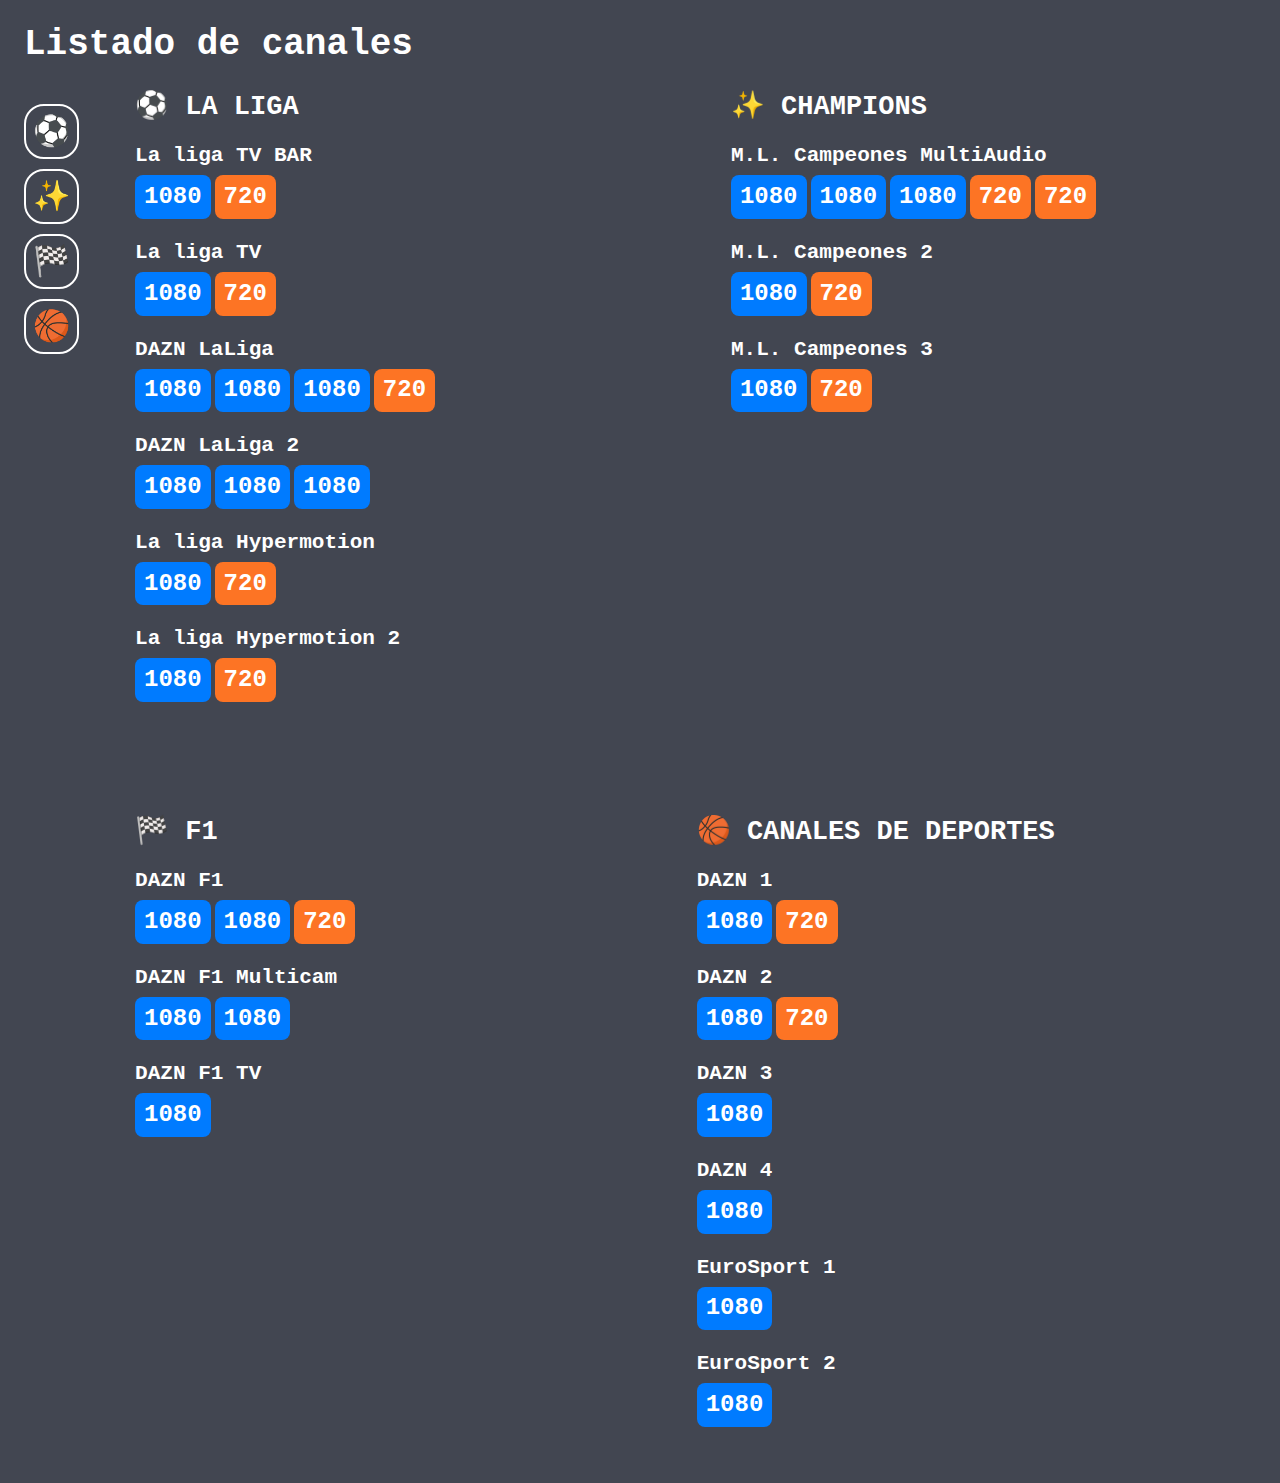
==== index.html @ 944a8563 "Augmented sidebar buttons" ====
<!DOCTYPE html>
<html lang="en">
  <head>
    <meta charset="utf-8" />
    <meta name="viewport" content="width=device-width, initial-scale=1, shrink-to-fit=no" />
    <title>Canales</title>
    <!-- CSS -->
    <link rel="icon" type="image/x-icon" href="./favicon.ico" />
    <link rel="stylesheet" href="./css/main.css" />
    <link rel="stylesheet" href="./css/data.css" />
    <link rel="stylesheet" href="./css/colors.css" />
    <!-- JS -->
    <script src="./js/load.js"></script>
  </head>
  <body>
    <div class="container-fluid">
      <h1 id="title">Listado de canales</h1>
      <div id="main">
        <!-- <div>
          <iframe src="https://dondeverlo.com/widget?d=1&e=atletico&num=10"> </iframe>
        </div> -->
        <nav id="navigation">
          <div class="nav-link first-nav" onclick='location.href="#football"'>⚽</div>
          <div class="nav-link" onclick='location.href="#champions"'>✨</div>
          <div class="nav-link" onclick='location.href="#f1"'>🏁</div>
          <div class="nav-link" onclick='location.href="#sports"'>🏀</div>
        </nav>
        <div id="chanels">
          <style type="text/css" scoped></style>
          <div class="data-display" id="football-data">
            <h2 class="h2-title" id="football">⚽ La liga</h2>
          </div>
          <div class="data-display" id="champions-data">
            <h2 class="h2-title" id="champions">✨ Champions</h2>
          </div>
          <div class="data-display" id="f1-data">
            <h2 class="h2-title" id="f1">🏁 F1</h2>
          </div>
          <div class="data-display" id="sports-data">
            <h2 class="h2-title" id="sports">🏀 Canales de deportes</h2>
          </div>
        </div>
      </div>
    </div>
  </body>
</html>
---- css/main.css ----
body {
  color: var(--main-color) !important;
  background-color: var(--main-bg-color) !important;
  padding-left: 1rem;
}
.container-fluid {
  font-size: large !important;
  font-family: "Courier New", Courier, monospace;
}
#main {
  display: flex;
  flex-direction: row;
}
a:link {
  text-decoration: none;
}
.first-nav {
  margin-top: 15px;
}
.nav-link {
  cursor: pointer;
  padding: 7px;
  margin-bottom: 10px;
  border-radius: 20px;
  border: 2px white solid;
  font-size: 30px;
}
#navigation {
  top: 0;
  position: sticky;
  align-self: flex-start;
}
---- css/data.css ----
#chanels {
  display: flex;
  flex-grow: 4;
  flex-wrap: wrap;
  gap: 4rem;
}
.h2-title {
  margin-bottom: 0;
  text-transform: uppercase;
  margin-top: 0;
}
.h3-title {
  margin-bottom: 0.25rem;
}
.data-display {
  display: flex;
  flex-direction: column;
  flex-grow: 2;
  /* max-width: 20vw; */
  padding: 0 0 3rem 3.5rem;
}
.btn-list {
  display: flex;
  flex-wrap: wrap;
}
.bootstrap-btn {
  border: 1px solid transparent;
  padding: 0.175rem 0.5rem;
  margin: 0.25rem 0.25rem 0 0;
  font-size: 1.5rem;
  line-height: 1.5;
  border-radius: 0.5rem;
  color: var(--main-color);
  font-weight: bold;
}
---- css/colors.css ----
:root {
  --main-color: white;
  --main-bg-color: #424651;
  --fhd-btn-color: #007bff;
  --fhd-btn-hover-color: #0069d9;
  --hd-btn-color: #fd7424;
  --hd-btn-hover-color: #ff5100;
}
.btn-blue {
  background-color: var(--fhd-btn-color);
}
.btn-blue:hover {
  background-color: var(--fhd-btn-hover-color);
  cursor: pointer;
}
.btn-orange {
  background-color: var(--hd-btn-color);
}
.btn-orange:hover {
  background-color: var(--hd-btn-hover-color);
  cursor: pointer;
}
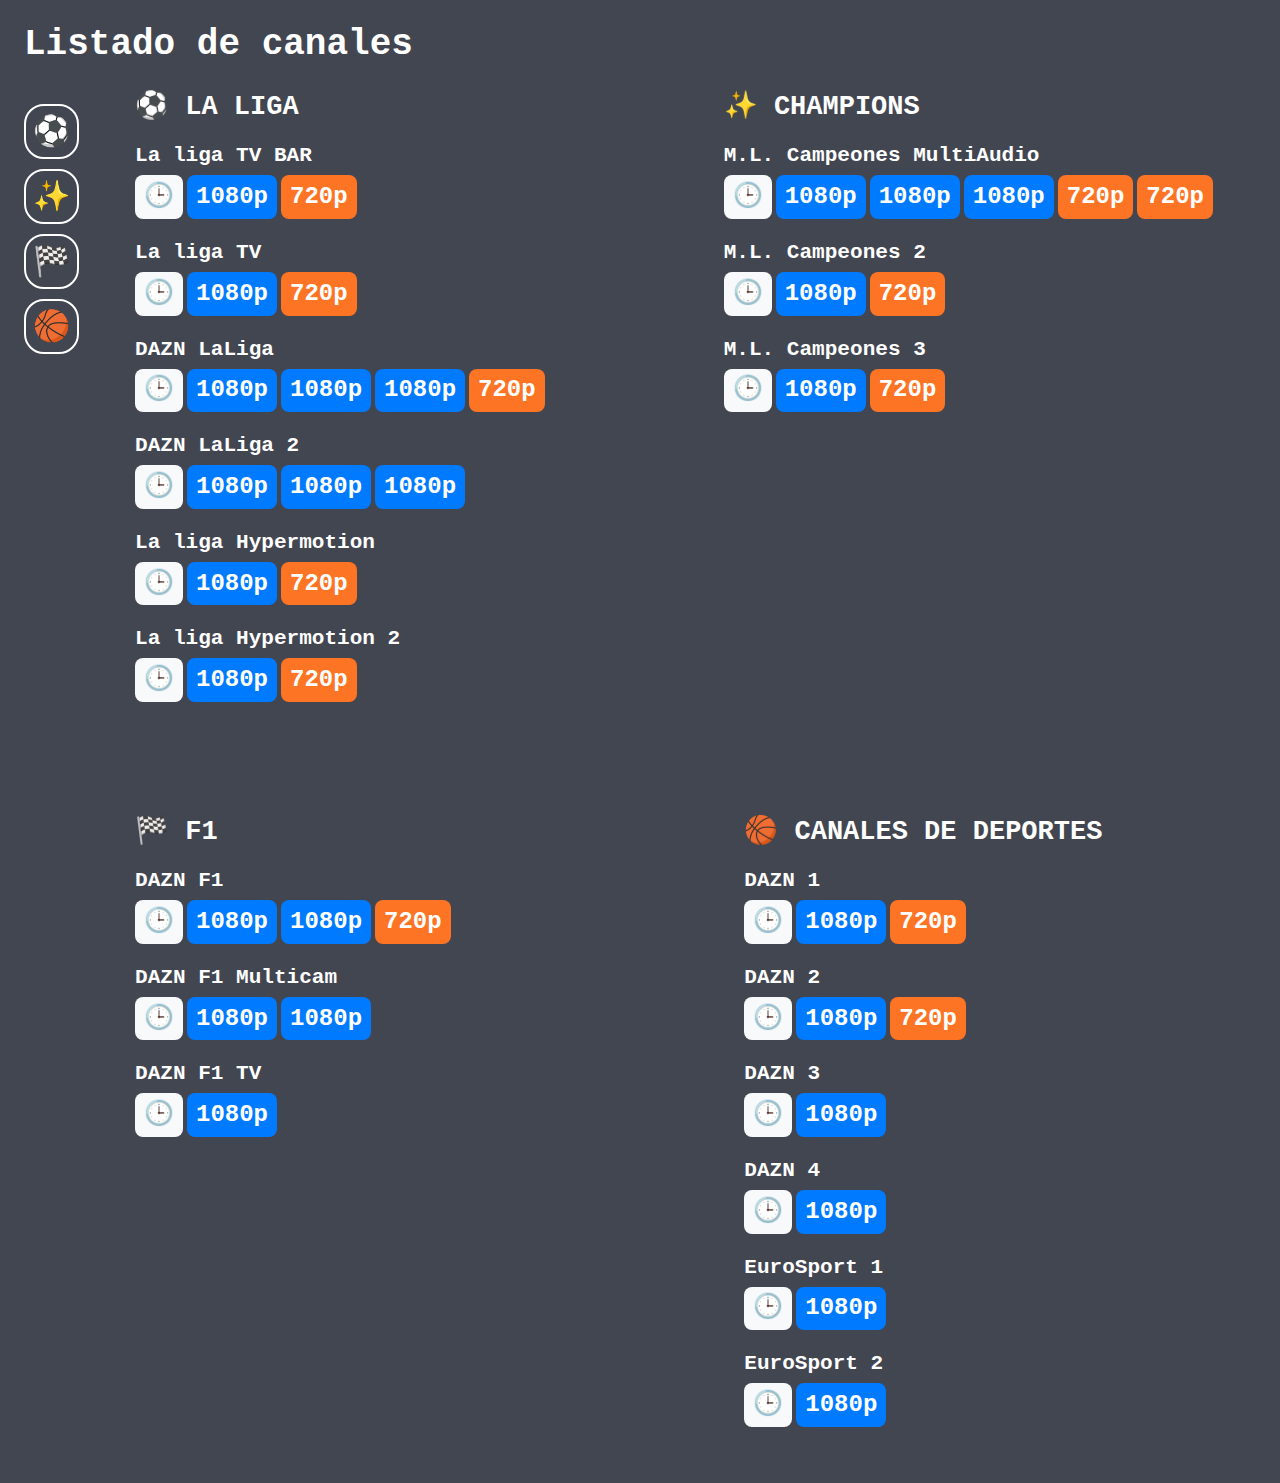
==== commit 45a438be: "Added schedule btn" ====
--- a/index.html
+++ b/index.html
@@ -8,17 +8,23 @@
     <link rel="icon" type="image/x-icon" href="./favicon.ico" />
     <link rel="stylesheet" href="./css/main.css" />
     <link rel="stylesheet" href="./css/data.css" />
+    <link rel="stylesheet" href="./css/modal.css" />
     <link rel="stylesheet" href="./css/colors.css" />
     <!-- JS -->
-    <script src="./js/load.js"></script>
+    <script src="./js/btns/loadBtns.js"></script>
+    <script src="./js/btns/loadModal.js"></script>
   </head>
   <body>
     <div class="container-fluid">
       <h1 id="title">Listado de canales</h1>
+      <div id="myModal" class="modal">
+        <div class="modal-content">
+          <span class="close-button">&times;</span>
+          <h2>Modal Title</h2>
+          <p>This is the content inside the modal.</p>
+        </div>
+      </div>
       <div id="main">
-        <!-- <div>
-          <iframe src="https://dondeverlo.com/widget?d=1&e=atletico&num=10"> </iframe>
-        </div> -->
         <nav id="navigation">
           <div class="nav-link first-nav" onclick='location.href="#football"'>⚽</div>
           <div class="nav-link" onclick='location.href="#champions"'>✨</div>
@@ -26,7 +32,6 @@
           <div class="nav-link" onclick='location.href="#sports"'>🏀</div>
         </nav>
         <div id="chanels">
-          <style type="text/css" scoped></style>
           <div class="data-display" id="football-data">
             <h2 class="h2-title" id="football">⚽ La liga</h2>
           </div>
--- a/css/main.css
+++ b/css/main.css
@@ -25,6 +25,9 @@
   border: 2px white solid;
   font-size: 30px;
 }
+.nav-link:hover {
+  background-color: white;
+}
 #navigation {
   top: 0;
   position: sticky;
--- a/css/modal.css
+++ b/css/modal.css
@@ -0,0 +1,31 @@
+/* Basic styles for the modal background */
+.modal {
+  display: none; /* Hidden by default */
+  position: fixed;
+  top: 0;
+  left: 0;
+  width: 100%;
+  height: 100%;
+  background-color: rgba(0, 0, 0, 0.5); /* Semi-transparent background */
+  justify-content: center;
+  align-items: center;
+}
+
+/* Modal content box styling */
+.modal-content {
+  background-color: var(--main-bg-color);
+  padding: 20px;
+  border-radius: 5px;
+  width: 300px;
+  text-align: center;
+}
+
+/* Close button styling */
+.close-button {
+  position: absolute;
+  top: 10px;
+  right: 15px;
+  font-size: 20px;
+  font-weight: bold;
+  cursor: pointer;
+}
--- a/css/colors.css
+++ b/css/colors.css
@@ -1,11 +1,22 @@
 :root {
   --main-color: white;
   --main-bg-color: #424651;
+  --sc-btn-color: #f8f9fa;
+  --sc-btn-hover-color: #f8f9facb;
   --fhd-btn-color: #007bff;
   --fhd-btn-hover-color: #0069d9;
   --hd-btn-color: #fd7424;
   --hd-btn-hover-color: #ff5100;
 }
+
+.btn-white {
+  background-color: var(--sc-btn-color);
+}
+.btn-white:hover {
+  background-color: var(--sc-btn-hover-color);
+  cursor: pointer;
+}
+
 .btn-blue {
   background-color: var(--fhd-btn-color);
 }
@@ -13,6 +24,7 @@
   background-color: var(--fhd-btn-hover-color);
   cursor: pointer;
 }
+
 .btn-orange {
   background-color: var(--hd-btn-color);
 }
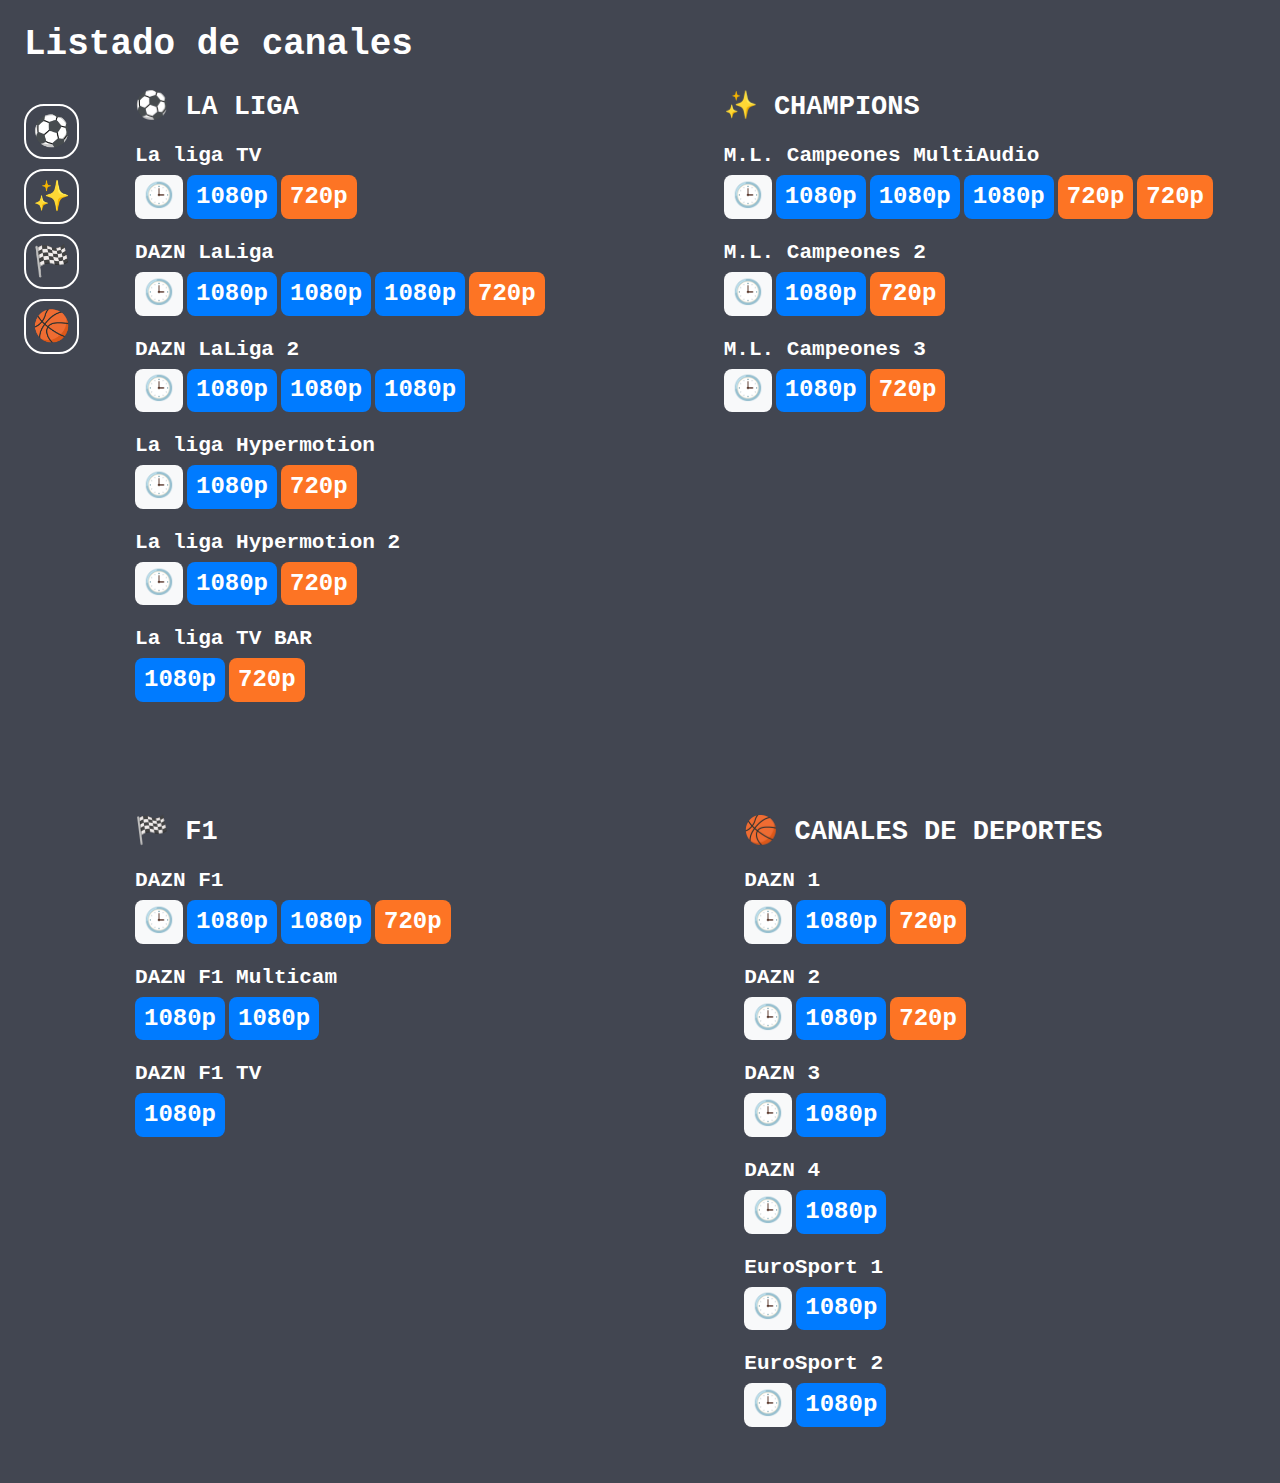
==== commit 68de10dd: "Reorganized code structure" ====
--- a/index.html
+++ b/index.html
@@ -12,7 +12,7 @@
     <link rel="stylesheet" href="./css/colors.css" />
     <!-- JS -->
     <script src="./js/btns/loadBtns.js"></script>
-    <script src="./js/btns/loadModal.js"></script>
+    <script src="./js/modal/loadModal.js"></script>
   </head>
   <body>
     <div class="container-fluid">
@@ -20,8 +20,8 @@
       <div id="myModal" class="modal">
         <div class="modal-content">
           <span class="close-button">&times;</span>
-          <h2>Modal Title</h2>
-          <p>This is the content inside the modal.</p>
+          <h2 id="modal-title">HORARIOS</h2>
+          <div id="modal-data"></div>
         </div>
       </div>
       <div id="main">
--- a/css/modal.css
+++ b/css/modal.css
@@ -16,8 +16,25 @@
   background-color: var(--main-bg-color);
   padding: 20px;
   border-radius: 5px;
-  width: 300px;
+  max-width: 63vw;
+  height: 50vh;
   text-align: center;
+  overflow-y: scroll;
+}
+
+#modal-data {
+  display: flex;
+  justify-content: center;
+}
+
+table {
+  border-collapse: separate;
+  border-spacing: 50px 0;
+}
+
+td {
+  padding: 15px 0;
+  text-align: left;
 }
 
 /* Close button styling */
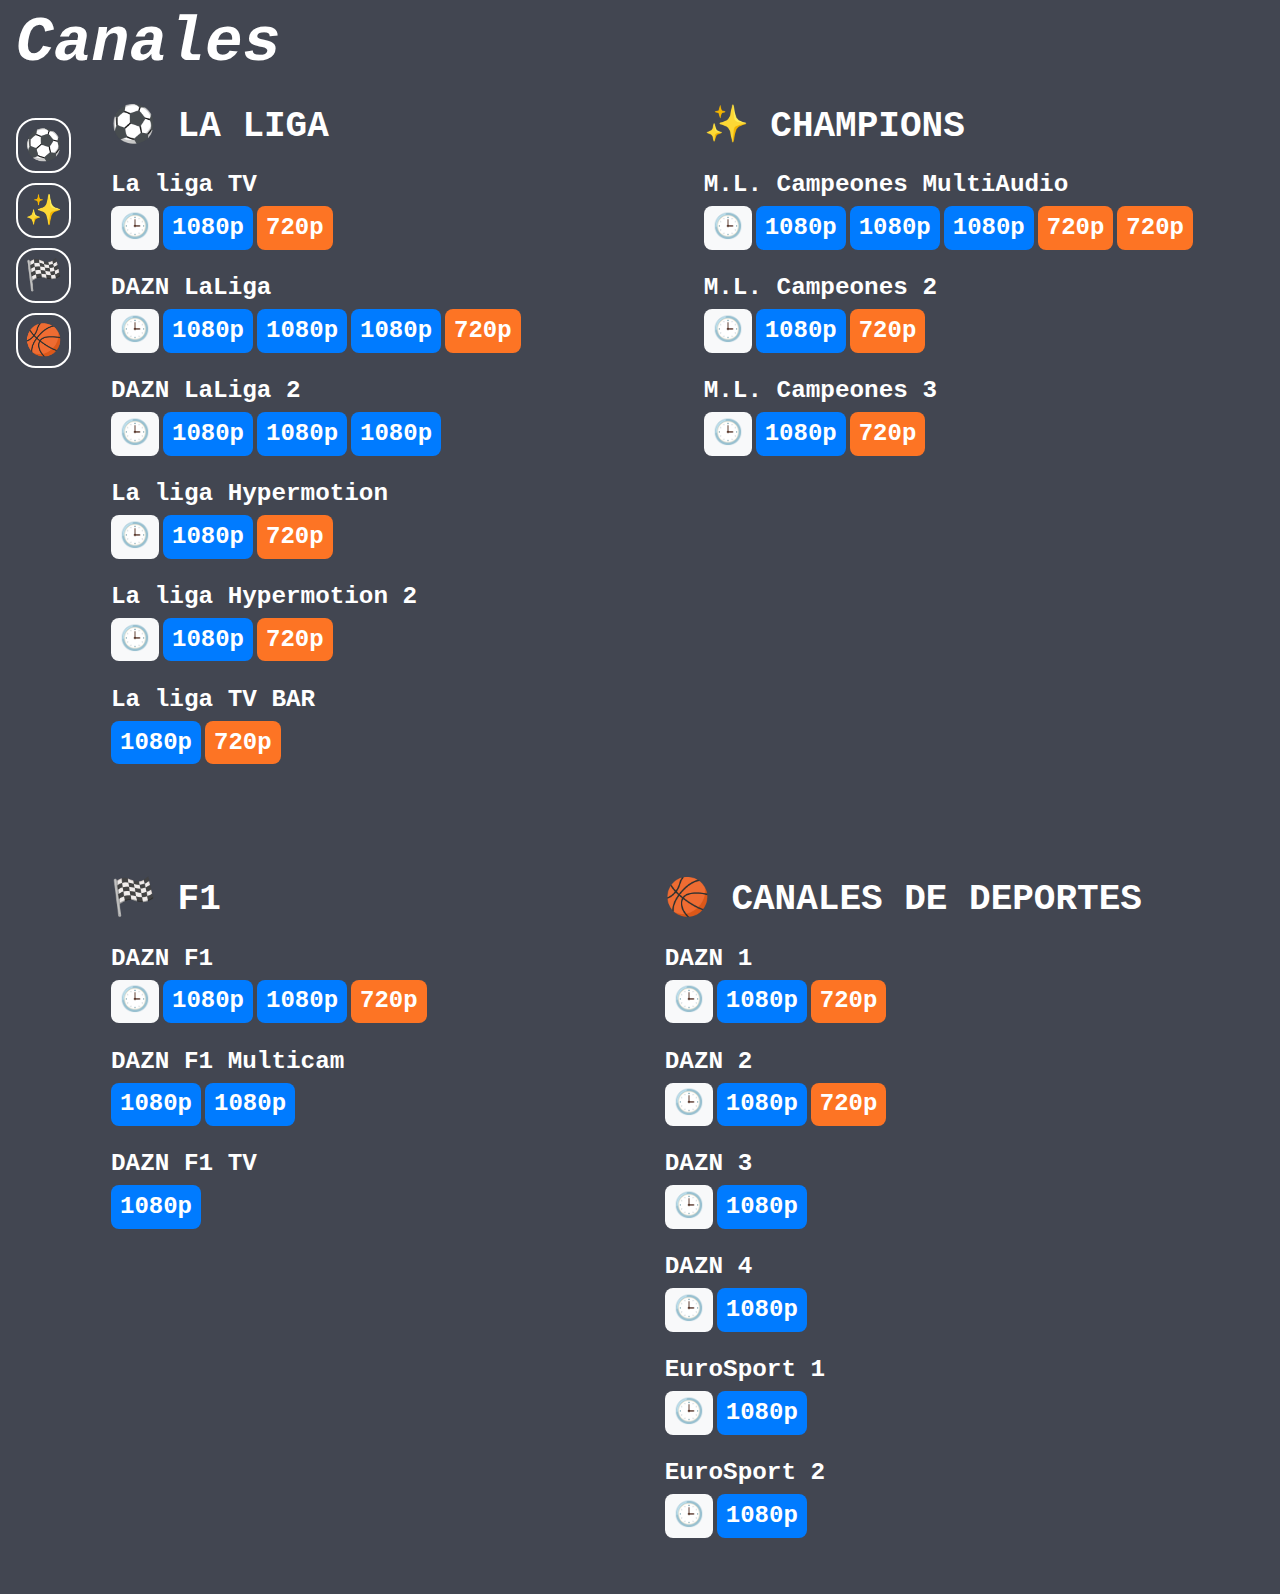
==== commit 81817aab: "Improved css for small screen" ====
--- a/index.html
+++ b/index.html
@@ -9,6 +9,7 @@
     <link rel="stylesheet" href="./css/main.css" />
     <link rel="stylesheet" href="./css/data.css" />
     <link rel="stylesheet" href="./css/modal.css" />
+    <link rel="stylesheet" href="./css/loader.css" />
     <link rel="stylesheet" href="./css/colors.css" />
     <!-- JS -->
     <script src="./js/btns/loadBtns.js"></script>
@@ -16,14 +17,7 @@
   </head>
   <body>
     <div class="container-fluid">
-      <h1 id="title">Listado de canales</h1>
-      <div id="myModal" class="modal">
-        <div class="modal-content">
-          <span class="close-button">&times;</span>
-          <h2 id="modal-title">HORARIOS</h2>
-          <div id="modal-data"></div>
-        </div>
-      </div>
+      <h1 id="title" class="h1-title">Canales</h1>
       <div id="main">
         <nav id="navigation">
           <div class="nav-link first-nav" onclick='location.href="#football"'>⚽</div>
@@ -46,6 +40,21 @@
           </div>
         </div>
       </div>
+      <div id="loader" class="modal">
+        <div class="loader"></div>
+      </div>
+      <div id="error" class="modal">
+        <div class="modal-content">
+          <div id="error-msg"></div>
+        </div>
+      </div>
+      <div id="scheduler" class="modal">
+        <div class="modal-content-scroll">
+          <span class="close-button">&times;</span>
+          <h2 id="modal-title">HORARIOS</h2>
+          <div id="modal-data"></div>
+        </div>
+      </div>
     </div>
   </body>
 </html>
--- a/css/main.css
+++ b/css/main.css
@@ -1,8 +1,10 @@
 body {
   color: var(--main-color) !important;
   background-color: var(--main-bg-color) !important;
-  padding-left: 1rem;
+  padding-left: 0.5rem;
 }
+
+/* MAIN COMPONENT */
 .container-fluid {
   font-size: large !important;
   font-family: "Courier New", Courier, monospace;
@@ -11,9 +13,13 @@
   display: flex;
   flex-direction: row;
 }
+
+/* LINKS */
 a:link {
   text-decoration: none;
 }
+
+/* NAVIGATION */
 .first-nav {
   margin-top: 15px;
 }
@@ -22,11 +28,11 @@
   padding: 7px;
   margin-bottom: 10px;
   border-radius: 20px;
-  border: 2px white solid;
+  border: 2px var(--main-color) solid;
   font-size: 30px;
 }
 .nav-link:hover {
-  background-color: white;
+  background-color: var(--main-color);
 }
 #navigation {
   top: 0;
--- a/css/data.css
+++ b/css/data.css
@@ -4,20 +4,28 @@
   flex-wrap: wrap;
   gap: 4rem;
 }
+.h1-title {
+  font-size: 3.5em;
+  font-style: italic;
+  margin-top: 0.5rem;
+  margin-bottom: 1.5rem;
+}
 .h2-title {
   margin-bottom: 0;
   text-transform: uppercase;
+  font-size: 2em;
   margin-top: 0;
 }
 .h3-title {
   margin-bottom: 0.25rem;
+  font-size: 1.35em;
 }
 .data-display {
   display: flex;
   flex-direction: column;
   flex-grow: 2;
   /* max-width: 20vw; */
-  padding: 0 0 3rem 3.5rem;
+  padding: 0 0 3rem 2.5rem;
 }
 .btn-list {
   display: flex;
--- a/css/modal.css
+++ b/css/modal.css
@@ -6,20 +6,28 @@
   left: 0;
   width: 100%;
   height: 100%;
-  background-color: rgba(0, 0, 0, 0.5); /* Semi-transparent background */
+  background-color: var(--modal-bg-color); /* Semi-transparent background */
   justify-content: center;
   align-items: center;
 }
 
 /* Modal content box styling */
+.modal-content-scroll {
+  background-color: var(--main-bg-color);
+  padding: 20px;
+  border-radius: 15px;
+  min-height: 70vh;
+  height: 50vh;
+  text-align: center;
+  overflow-y: scroll;
+}
+
 .modal-content {
   background-color: var(--main-bg-color);
   padding: 20px;
   border-radius: 5px;
   max-width: 63vw;
-  height: 50vh;
   text-align: center;
-  overflow-y: scroll;
 }
 
 #modal-data {
@@ -32,9 +40,30 @@
   border-spacing: 50px 0;
 }
 
+table th {
+  padding-bottom: 15px;
+}
+
 td {
   padding: 15px 0;
   text-align: left;
+}
+
+.actual-event {
+  /* outline: var(--modal-event-color) solid; */
+  box-shadow: 0px 0px 0px 4px var(--modal-event-color);
+  border-radius: 50px;
+}
+
+.event-date {
+  vertical-align: text-top;
+  white-space: pre-line;
+  padding-left: 2rem;
+}
+
+.event-title {
+  font-size: larger;
+  font-weight: bold;
 }
 
 /* Close button styling */
--- a/css/loader.css
+++ b/css/loader.css
@@ -0,0 +1,17 @@
+.loader {
+  border: 16px solid var(--main-color); /* Light grey */
+  border-top: 16px solid var(--loader-color); /* Blue */
+  border-radius: 50%;
+  width: 120px;
+  height: 120px;
+  animation: spin 2s linear infinite;
+}
+
+@keyframes spin {
+  0% {
+    transform: rotate(0deg);
+  }
+  100% {
+    transform: rotate(360deg);
+  }
+}
--- a/css/colors.css
+++ b/css/colors.css
@@ -1,4 +1,5 @@
 :root {
+  /* COLORS */
   --main-color: white;
   --main-bg-color: #424651;
   --sc-btn-color: #f8f9fa;
@@ -7,6 +8,9 @@
   --fhd-btn-hover-color: #0069d9;
   --hd-btn-color: #fd7424;
   --hd-btn-hover-color: #ff5100;
+  --loader-color: #3498db;
+  --modal-bg-color: rgba(0, 0, 0, 0.5);
+  --modal-event-color: rgba(241, 0, 0, 0.849);
 }
 
 .btn-white {
